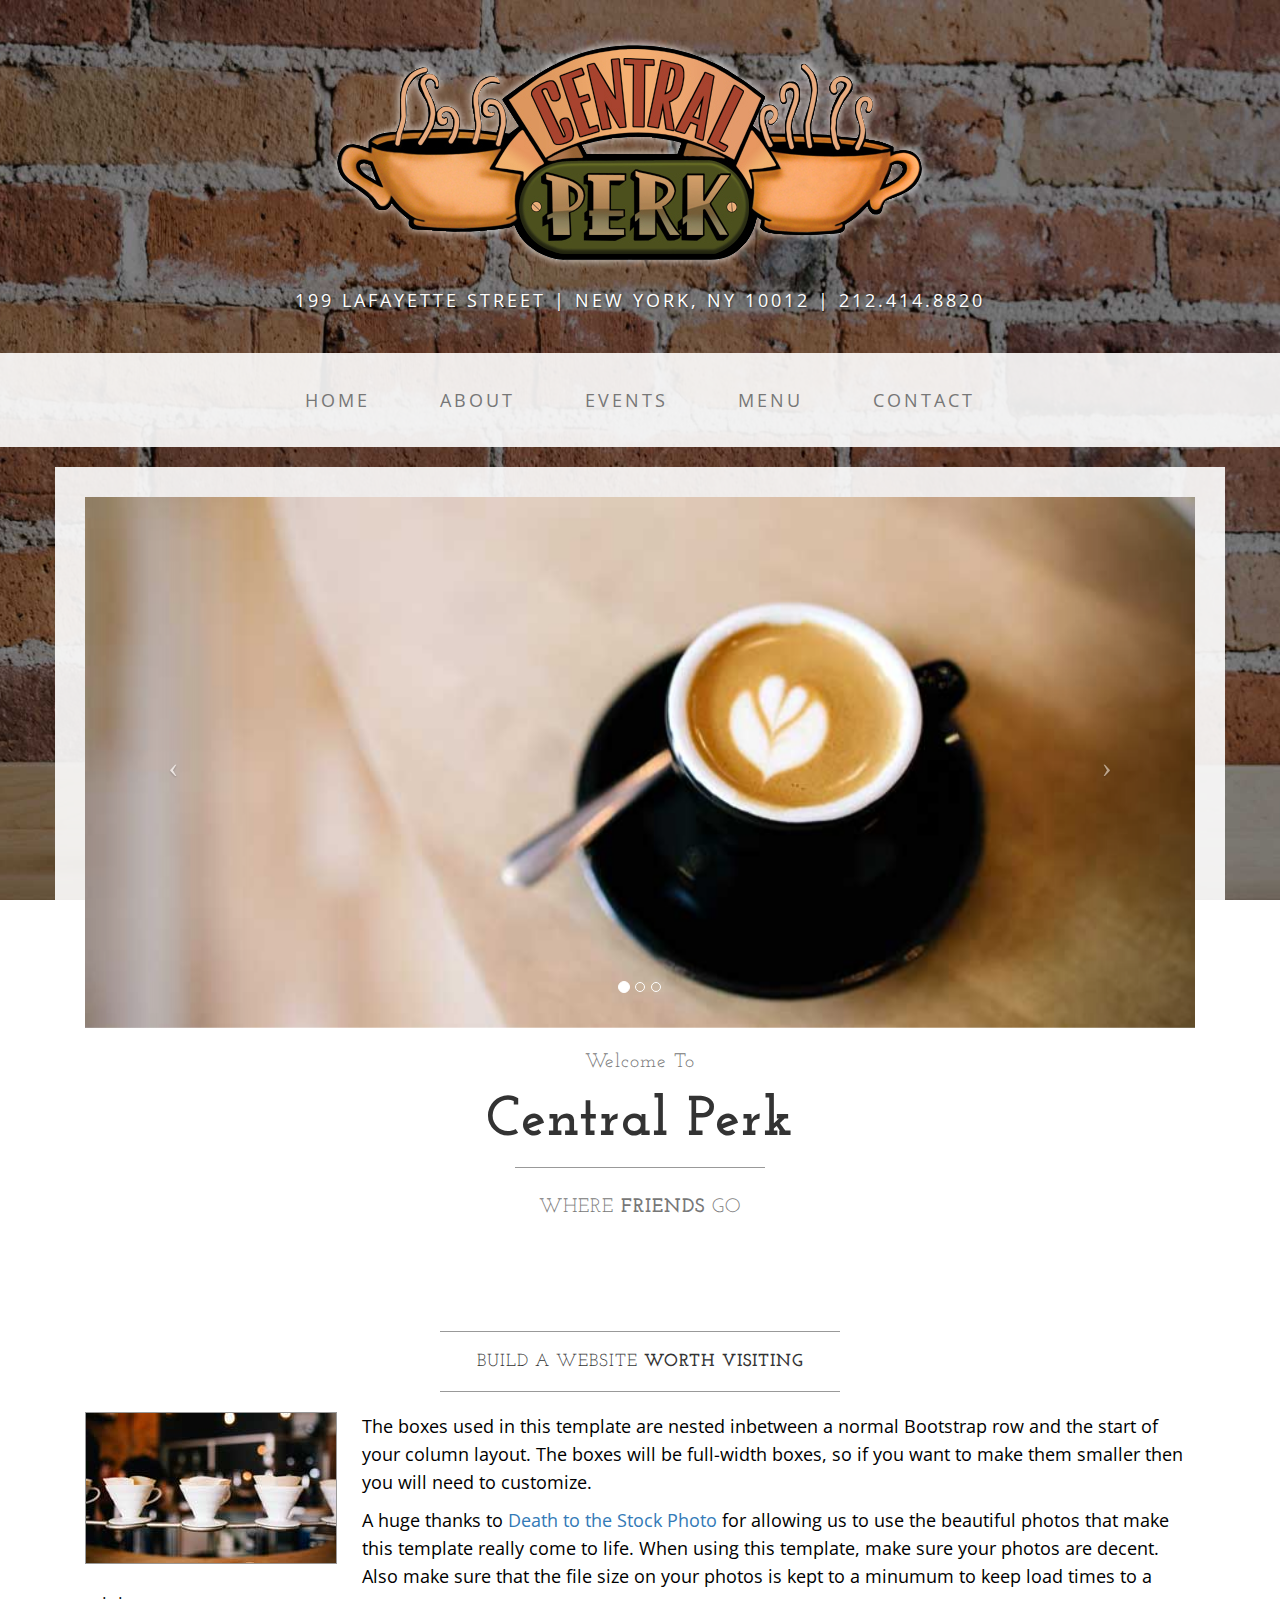
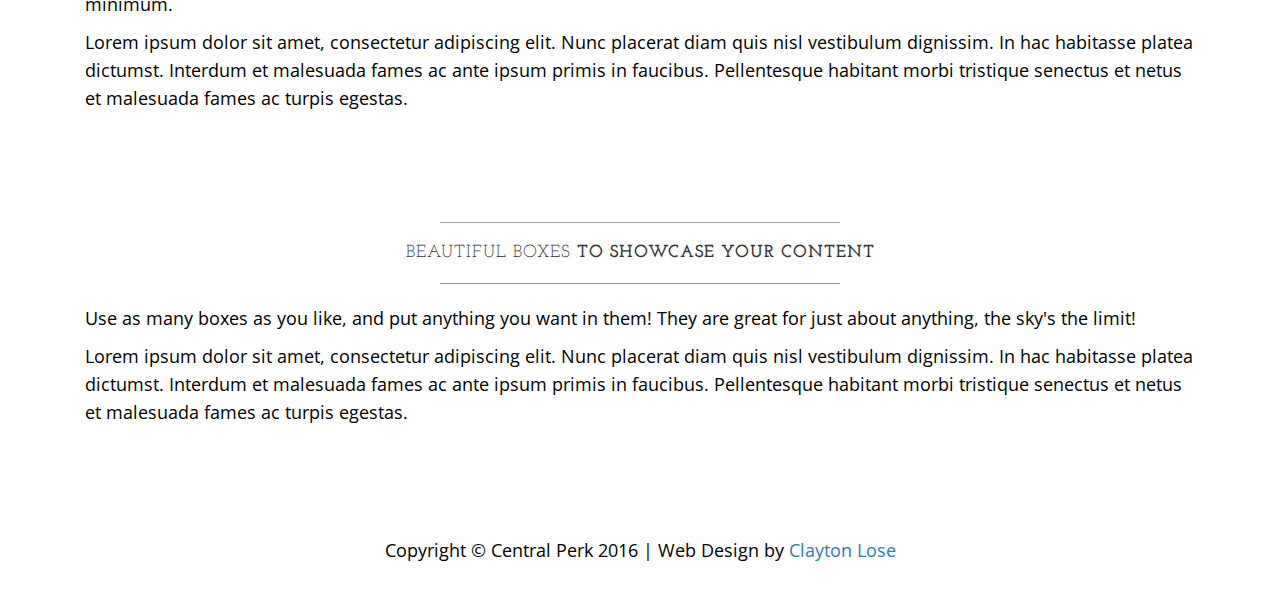
==== index.html @ 26b219d8 "Initial Commit- added content and custom pages Menu and Events" ====
<!DOCTYPE html>
<html lang="en">

<head>

    <meta charset="utf-8">
    <meta http-equiv="X-UA-Compatible" content="IE=edge">
    <meta name="viewport" content="width=device-width, initial-scale=1">
    <meta name="description" content="">
    <meta name="author" content="">

    <title>Central Perk</title>

    <!-- Bootstrap Core CSS -->
    <link href="css/bootstrap.min.css" rel="stylesheet">

    <!-- Custom CSS -->
    <link href="css/business-casual.css" rel="stylesheet">
    <link href="css/style.css" rel="stylesheet">

    <!-- Fonts -->
    <link href="http://fonts.googleapis.com/css?family=Open+Sans:300italic,400italic,600italic,700italic,800italic,400,300,600,700,800" rel="stylesheet" type="text/css">
    <link href="http://fonts.googleapis.com/css?family=Josefin+Slab:100,300,400,600,700,100italic,300italic,400italic,600italic,700italic" rel="stylesheet" type="text/css">

    <!-- HTML5 Shim and Respond.js IE8 support of HTML5 elements and media queries -->
    <!-- WARNING: Respond.js doesn't work if you view the page via file:// -->
    <!--[if lt IE 9]>
        <script src="https://oss.maxcdn.com/libs/html5shiv/3.7.0/html5shiv.js"></script>
        <script src="https://oss.maxcdn.com/libs/respond.js/1.4.2/respond.min.js"></script>
    <![endif]-->

</head>

<body>

    <div class="brand"><img class="HeaderLogo" src="img/CentralPerkLogo.png" /></div>
    <div class="address-bar">199 Lafayette Street | New York, NY 10012 | 212.414.8820</div>

    <!-- Navigation -->
    <nav class="navbar navbar-default" role="navigation">
        <div class="container">
            <!-- Brand and toggle get grouped for better mobile display -->
            <div class="navbar-header">
                <button type="button" class="navbar-toggle" data-toggle="collapse" data-target="#bs-example-navbar-collapse-1">
                    <span class="sr-only">Toggle navigation</span>
                    <span class="icon-bar"></span>
                    <span class="icon-bar"></span>
                    <span class="icon-bar"></span>
                </button>
                <!-- navbar-brand is hidden on larger screens, but visible when the menu is collapsed -->
                <a class="navbar-brand" href="index.html">Central Perk</a>
            </div>
            <!-- Collect the nav links, forms, and other content for toggling -->
            <div class="collapse navbar-collapse" id="bs-example-navbar-collapse-1">
                <ul class="nav navbar-nav">
                    <li>
                        <a href="index.html">Home</a>
                    </li>
                    <li>
                        <a href="about.html">About</a>
                    </li>
                    <li>
                        <a href="events.html">Events</a>
                    </li>
                    <li>
                        <a href="menu.html">Menu</a>
                    </li>
                    <li>
                        <a href="contact.html">Contact</a>
                    </li>
                </ul>
            </div>
            <!-- /.navbar-collapse -->
        </div>
        <!-- /.container -->
    </nav>

    <div class="container">

        <div class="row">
            <div class="box">
                <div class="col-lg-12 text-center">
                    <div id="carousel-example-generic" class="carousel slide">
                        <!-- Indicators -->
                        <ol class="carousel-indicators hidden-xs">
                            <li data-target="#carousel-example-generic" data-slide-to="0" class="active"></li>
                            <li data-target="#carousel-example-generic" data-slide-to="1"></li>
                            <li data-target="#carousel-example-generic" data-slide-to="2"></li>
                        </ol>

                        <!-- Wrapper for slides -->
                        <div class="carousel-inner">
                            <div class="item active">
                                <img class="img-responsive img-full" src="img/slide-1.jpg" alt="">
                            </div>
                            <div class="item">
                                <img class="img-responsive img-full" src="img/slide-2.jpg" alt="">
                            </div>
                            <div class="item">
                                <img class="img-responsive img-full" src="img/slide-3.jpg" alt="">
                            </div>
                        </div>

                        <!-- Controls -->
                        <a class="left carousel-control" href="#carousel-example-generic" data-slide="prev">
                            <span class="icon-prev"></span>
                        </a>
                        <a class="right carousel-control" href="#carousel-example-generic" data-slide="next">
                            <span class="icon-next"></span>
                        </a>
                    </div>
                    <h2 class="brand-before">
                        <small>Welcome to</small>
                    </h2>
                    <h1 class="brand-name">Central Perk</h1>
                    <hr class="tagline-divider">
                    <h2>
                        <small>Where
                            <strong>Friends</strong> Go
                        </small>
                    </h2>
                </div>
            </div>
        </div>

        <div class="row">
            <div class="box">
                <div class="col-lg-12">
                    <hr>
                    <h2 class="intro-text text-center">Build a website
                        <strong>worth visiting</strong>
                    </h2>
                    <hr>
                    <img class="img-responsive img-border img-left" src="img/intro-pic.jpg" alt="">
                    <hr class="visible-xs">
                    <p>The boxes used in this template are nested inbetween a normal Bootstrap row and the start of your column layout. The boxes will be full-width boxes, so if you want to make them smaller then you will need to customize.</p>
                    <p>A huge thanks to <a href="http://join.deathtothestockphoto.com/" target="_blank">Death to the Stock Photo</a> for allowing us to use the beautiful photos that make this template really come to life. When using this template, make sure your photos are decent. Also make sure that the file size on your photos is kept to a minumum to keep load times to a minimum.</p>
                    <p>Lorem ipsum dolor sit amet, consectetur adipiscing elit. Nunc placerat diam quis nisl vestibulum dignissim. In hac habitasse platea dictumst. Interdum et malesuada fames ac ante ipsum primis in faucibus. Pellentesque habitant morbi tristique senectus et netus et malesuada fames ac turpis egestas.</p>
                </div>
            </div>
        </div>

        <div class="row">
            <div class="box">
                <div class="col-lg-12">
                    <hr>
                    <h2 class="intro-text text-center">Beautiful boxes
                        <strong>to showcase your content</strong>
                    </h2>
                    <hr>
                    <p>Use as many boxes as you like, and put anything you want in them! They are great for just about anything, the sky's the limit!</p>
                    <p>Lorem ipsum dolor sit amet, consectetur adipiscing elit. Nunc placerat diam quis nisl vestibulum dignissim. In hac habitasse platea dictumst. Interdum et malesuada fames ac ante ipsum primis in faucibus. Pellentesque habitant morbi tristique senectus et netus et malesuada fames ac turpis egestas.</p>
                </div>
            </div>
        </div>

    </div>
    <!-- /.container -->

    <footer>
        <div class="container">
            <div class="row">
                <div class="col-lg-12 text-center">
                    <p>Copyright &copy; Central Perk 2016 | Web Design by <a href="www.claytonlose.com">Clayton Lose</a></p>
                </div>
            </div>
        </div>
    </footer>

    <!-- jQuery -->
    <script src="js/jquery.js"></script>

    <!-- Bootstrap Core JavaScript -->
    <script src="js/bootstrap.min.js"></script>

    <!-- Script to Activate the Carousel -->
    <script>
    $('.carousel').carousel({
        interval: 5000 //changes the speed
    })
    </script>

</body>

</html>
---- css/business-casual.css ----
/*!
 * Start Bootstrap - Business Casual Bootstrap Theme (http://startbootstrap.com)
 * Code licensed under the Apache License v2.0.
 * For details, see http://www.apache.org/licenses/LICENSE-2.0.
 */

body {
    font-family: "Open Sans","Helvetica Neue",Helvetica,Arial,sans-serif;
    background: url('../img/bg.jpg') no-repeat center center fixed;
    -webkit-background-size: cover;
    -moz-background-size: cover;
    background-size: cover;
    -o-background-size: cover;
}

h1,
h2,
h3,
h4,
h5,
h6 {
    text-transform: uppercase;
    font-family: "Josefin Slab","Helvetica Neue",Helvetica,Arial,sans-serif;
    font-weight: 700;
    letter-spacing: 1px;
}

p {
    font-size: 1.25em;
    line-height: 1.6;
    color: #000;
}

hr {
    max-width: 400px;
    border-color: #999999;
}

.brand,
.address-bar {
    display: none;
}

.navbar-brand {
    text-transform: uppercase;
    font-weight: 900;
    letter-spacing: 2px;
}

.navbar-nav {
    text-transform: uppercase;
    font-weight: 400;
    letter-spacing: 3px;
}

.img-full {
    min-width: 100%;
}

.brand-before,
.brand-name {
    text-transform: capitalize;
}

.brand-before {
    margin: 15px 0;
}

.brand-name {
    margin: 0;
    font-size: 4em;
}

.tagline-divider {
    margin: 15px auto 3px;
    max-width: 250px;
    border-color: #999999;
}

.box {
    margin-bottom: 20px;
    padding: 30px 15px;
    background: #fff;
    background: rgba(255,255,255,0.9);
}

.intro-text {
    text-transform: uppercase;
    font-size: 1.25em;
    font-weight: 400;
    letter-spacing: 1px;
}

.img-border {
    float: none;
    margin: 0 auto 0;
    border: #999999 solid 1px;
}

.img-left {
    float: none;
    margin: 0 auto 0;
}

footer {
    background: #fff;
    background: rgba(255,255,255,0.9);
}

footer p {
    margin: 0;
    padding: 50px 0;
}

@media screen and (min-width:768px) {
    .brand {
        display: inherit;
        margin: 0;
        padding: 30px 0 10px;
        text-align: center;
        text-shadow: 1px 1px 2px rgba(0,0,0,0.5);
        font-family: "Josefin Slab","Helvetica Neue",Helvetica,Arial,sans-serif;
        font-size: 5em;
        font-weight: 700;
        line-height: normal;
        color: #fff;
    }

    .top-divider {
        margin-top: 0;
    }

    .img-left {
        float: left;
        margin-right: 25px;
    }

    .address-bar {
        display: inherit;
        margin: 0;
        padding: 0 0 40px;
        text-align: center;
        text-shadow: 1px 1px 2px rgba(0,0,0,0.5);
        text-transform: uppercase;
        font-size: 1.25em;
        font-weight: 400;
        letter-spacing: 3px;
        color: #fff;
    }

    .navbar {
        border-radius: 0;
    }

    .navbar-header {
        display: none;
    }

    .navbar {
        min-height: 0;
    }

    .navbar-default {
        border: none;
        background: #fff;
        background: rgba(255,255,255,0.9);
    }

    .nav>li>a {
        padding: 35px;
    }

    .navbar-nav>li>a {
        line-height: normal;
    }

    .navbar-nav {
        display: table;
        float: none;
        margin: 0 auto;
        table-layout: fixed;
        font-size: 1.25em;
    }
}

@media screen and (min-width:1200px) {
    .box:after {
        content: '';
        display: table;
        clear: both;
    }
}
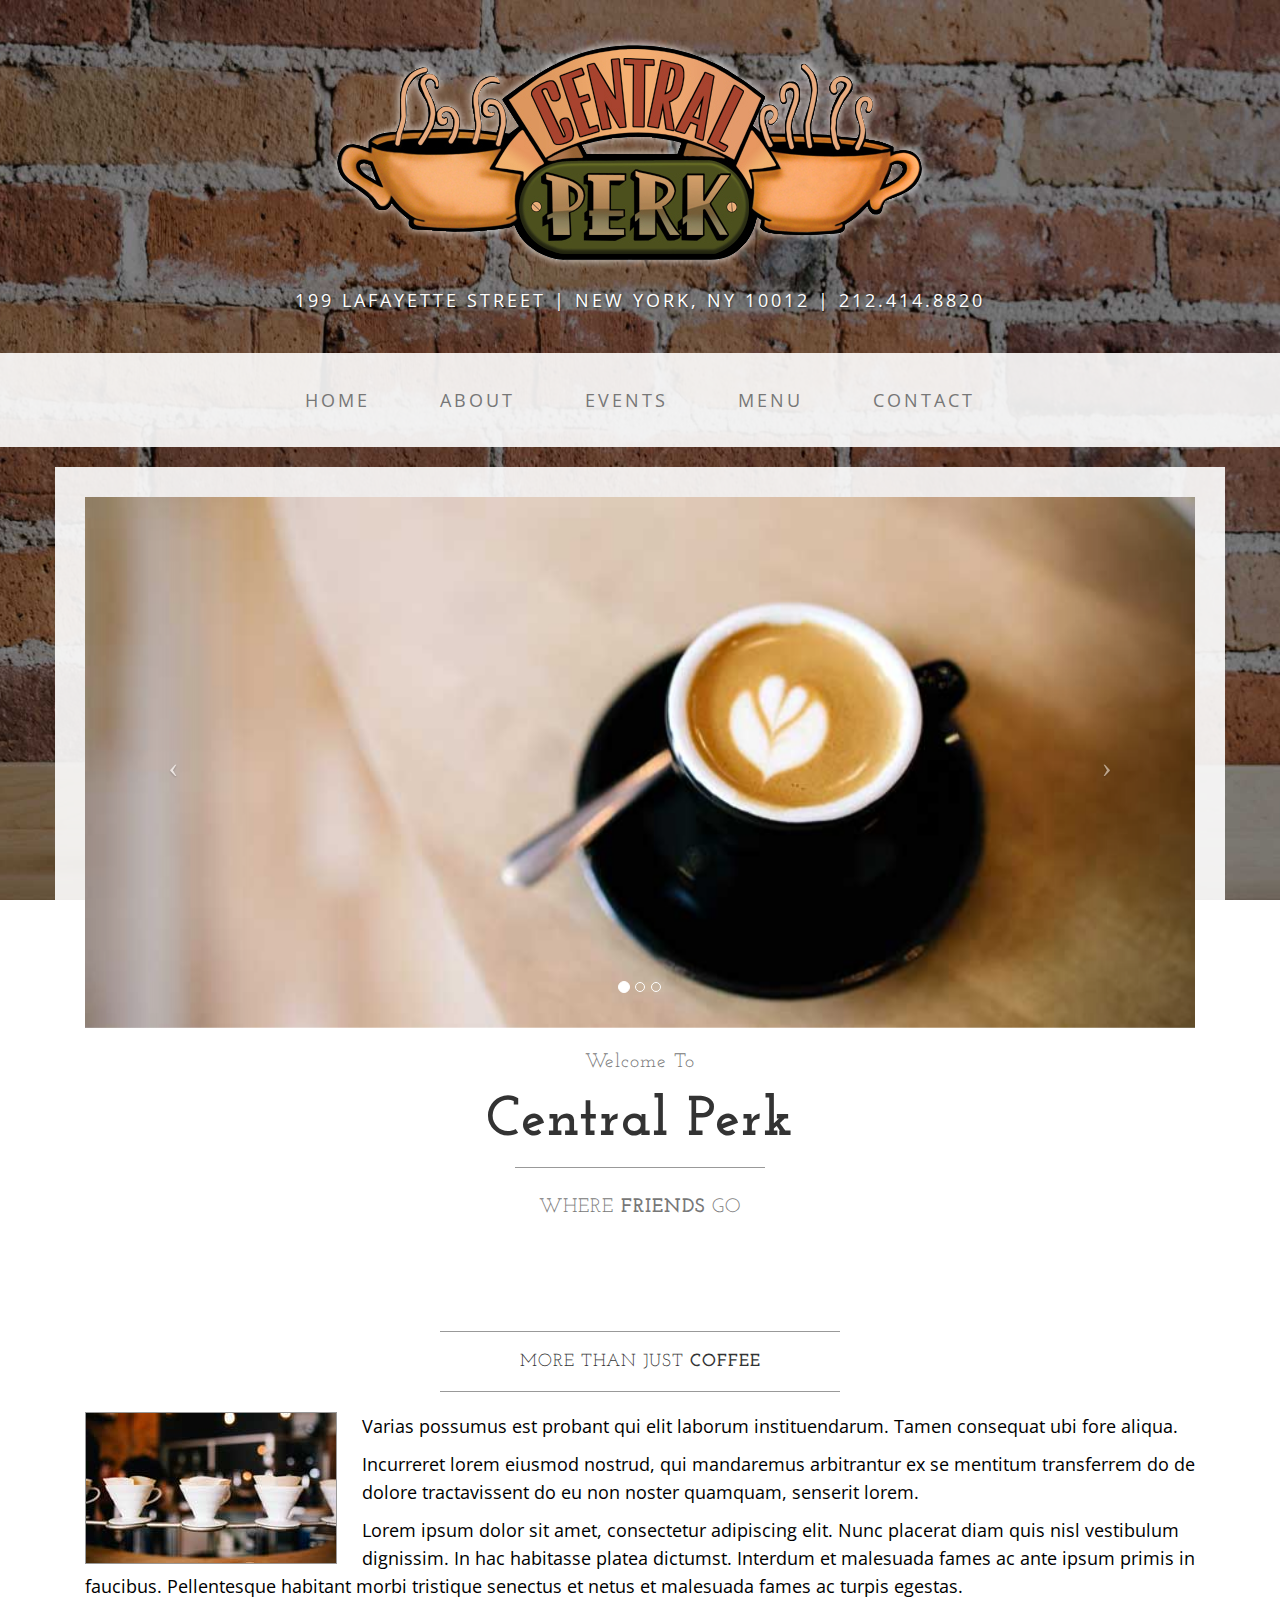
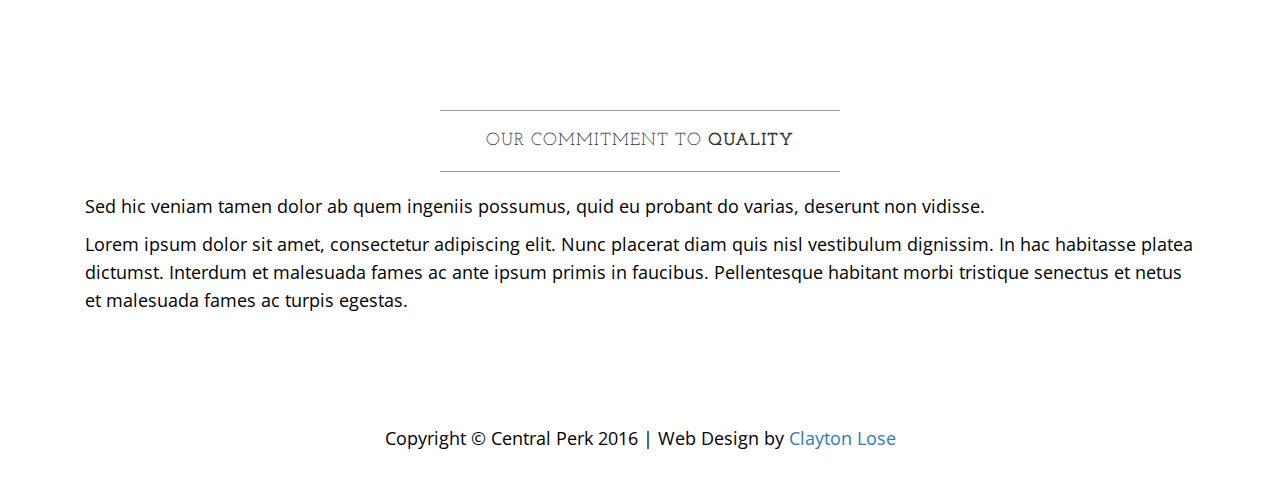
==== commit 772f0416: "Added all content and media to site" ====
--- a/index.html
+++ b/index.html
@@ -127,14 +127,16 @@
             <div class="box">
                 <div class="col-lg-12">
                     <hr>
-                    <h2 class="intro-text text-center">Build a website
-                        <strong>worth visiting</strong>
+                    <h2 class="intro-text text-center">More Than Just
+                        <strong>Coffee</strong>
                     </h2>
                     <hr>
                     <img class="img-responsive img-border img-left" src="img/intro-pic.jpg" alt="">
                     <hr class="visible-xs">
-                    <p>The boxes used in this template are nested inbetween a normal Bootstrap row and the start of your column layout. The boxes will be full-width boxes, so if you want to make them smaller then you will need to customize.</p>
-                    <p>A huge thanks to <a href="http://join.deathtothestockphoto.com/" target="_blank">Death to the Stock Photo</a> for allowing us to use the beautiful photos that make this template really come to life. When using this template, make sure your photos are decent. Also make sure that the file size on your photos is kept to a minumum to keep load times to a minimum.</p>
+                    <p>Varias possumus est probant qui elit laborum instituendarum. Tamen consequat ubi 
+                        fore aliqua.</p>
+                    <p>Incurreret lorem eiusmod nostrud, qui mandaremus arbitrantur ex se mentitum 
+                        transferrem do de dolore tractavissent do eu non noster quamquam, senserit lorem.</p>
                     <p>Lorem ipsum dolor sit amet, consectetur adipiscing elit. Nunc placerat diam quis nisl vestibulum dignissim. In hac habitasse platea dictumst. Interdum et malesuada fames ac ante ipsum primis in faucibus. Pellentesque habitant morbi tristique senectus et netus et malesuada fames ac turpis egestas.</p>
                 </div>
             </div>
@@ -144,11 +146,12 @@
             <div class="box">
                 <div class="col-lg-12">
                     <hr>
-                    <h2 class="intro-text text-center">Beautiful boxes
-                        <strong>to showcase your content</strong>
+                    <h2 class="intro-text text-center">Our Commitment To
+                        <strong>Quality</strong>
                     </h2>
                     <hr>
-                    <p>Use as many boxes as you like, and put anything you want in them! They are great for just about anything, the sky's the limit!</p>
+                    <p>Sed hic veniam tamen dolor ab quem ingeniis possumus, quid eu probant do varias, 
+                        deserunt non vidisse.</p>
                     <p>Lorem ipsum dolor sit amet, consectetur adipiscing elit. Nunc placerat diam quis nisl vestibulum dignissim. In hac habitasse platea dictumst. Interdum et malesuada fames ac ante ipsum primis in faucibus. Pellentesque habitant morbi tristique senectus et netus et malesuada fames ac turpis egestas.</p>
                 </div>
             </div>
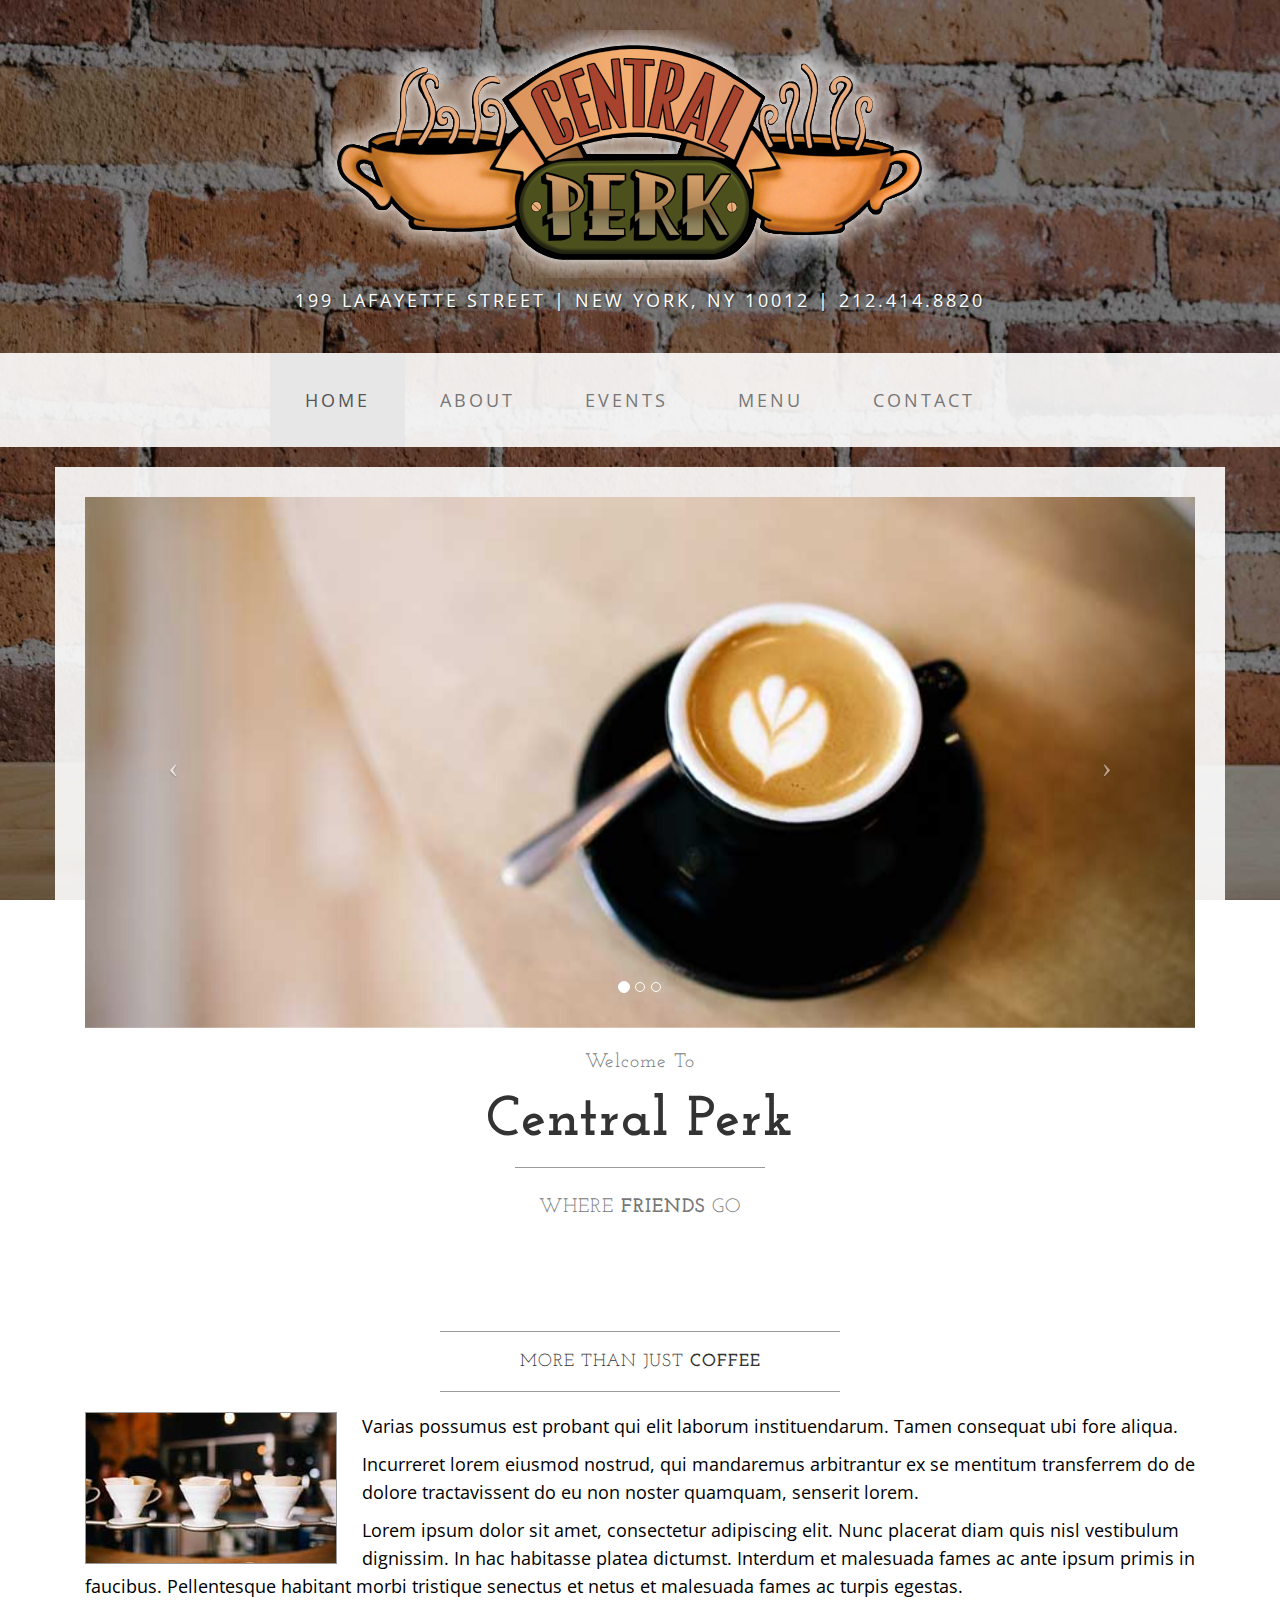
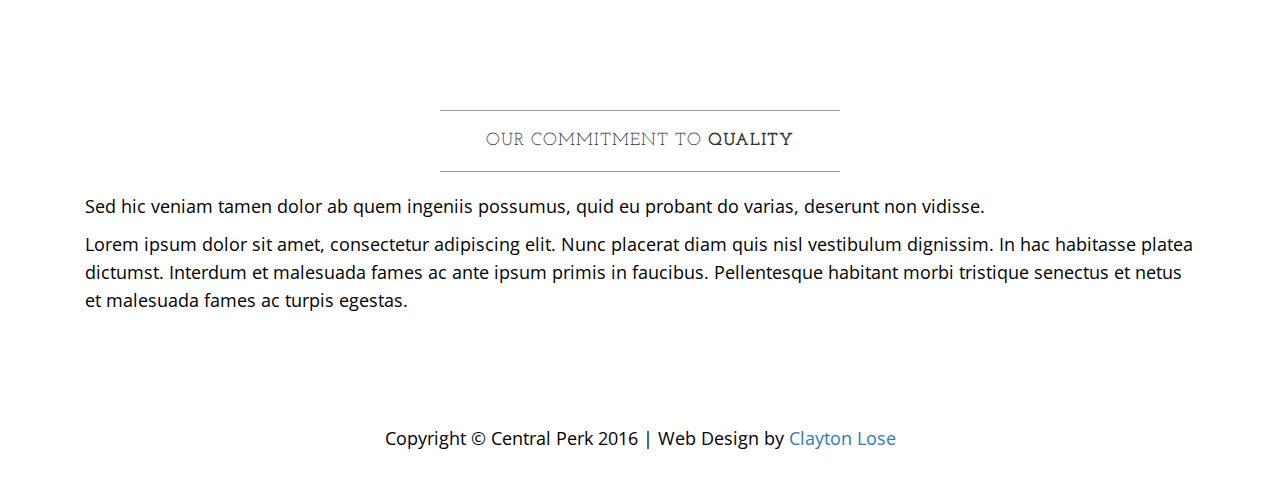
==== commit b75df627: "Added navigation functionality" ====
--- a/index.html
+++ b/index.html
@@ -53,7 +53,7 @@
             <!-- Collect the nav links, forms, and other content for toggling -->
             <div class="collapse navbar-collapse" id="bs-example-navbar-collapse-1">
                 <ul class="nav navbar-nav">
-                    <li>
+                    <li class="active">
                         <a href="index.html">Home</a>
                     </li>
                     <li>
--- a/css/business-casual.css
+++ b/css/business-casual.css
@@ -40,6 +40,8 @@
 .address-bar {
     display: none;
 }
+
+
 
 .navbar-brand {
     text-transform: uppercase;
@@ -189,4 +191,14 @@
         display: table;
         clear: both;
     }
-}+}
+
+
+img.smalllogo {
+    display:inline;
+    text-align: center;
+    height: 50px;
+}
+
+
+
